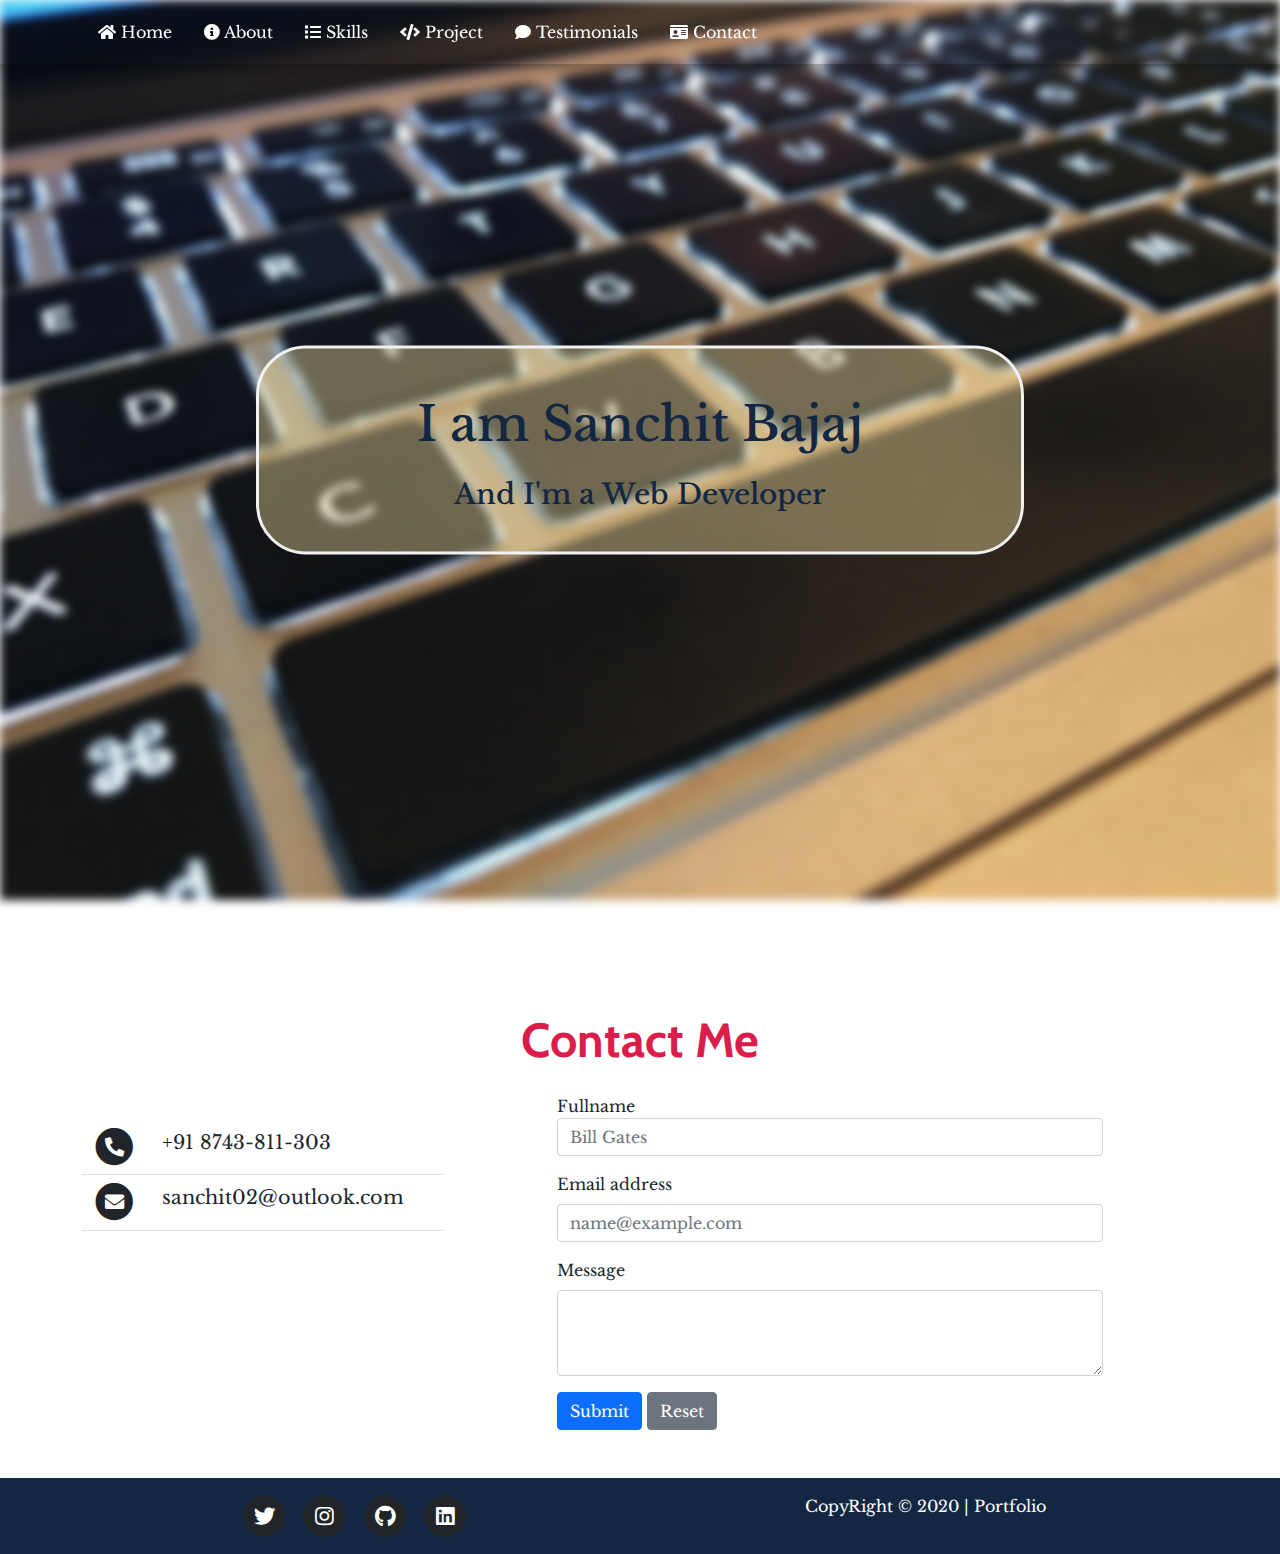
==== contact.html @ 46917110 "structure change" ====
<!DOCTYPE html>
<html lang="en">

<head>
  <!-- Required meta tags -->
  <meta charset="utf-8" />
  <meta name="viewport" content="width=device-width, initial-scale=1" />

  <!-- Bootstrap CSS -->
  <link rel="stylesheet" href="./assets/css/bootstrap.min.css" />

  <!-- Font Awesome cdn -->
  <link rel="stylesheet" href="https://cdnjs.cloudflare.com/ajax/libs/font-awesome/5.15.1/css/all.min.css" />

  <!-- Bootstrap Social -->
  <link rel="stylesheet" href="./assets/css/bootstrap-social.css" />

  <link rel="stylesheet" href="./assets/css/styles.css" />
  <title>Sanchit Bajaj | Portfolio</title>
</head>

<body>
  <!-- navbar -->
  <nav class="navbar navbar-expand-lg nav-transparent fixed-top">
    <div class="container">
      <button class="navbar-toggler ml-auto" type="button" data-toggle="collapse" data-target="#navbarNav" id="collpase"
        aria-controls="navbarNav" aria-expanded="false" aria-label="Toggle navigation">
        <i class="fa fa-bars fa-lg" style="color: #f8e3a2"></i>
      </button>
      <div class="collapse navbar-collapse" id="navbarNav">
        <ul class="navbar-nav">
          <li class="nav-item px-2 py-1">
            <a class="nav-link active" href="/"><i class="fa fa-home"></i> Home</a>
          </li>
          <li class="nav-item px-2 py-1">
            <a class="nav-link active" href="./index.html#about" onclick="collapse();"><i class="fa fa-info-circle"></i> About</a>
          </li>
          <li class="nav-item px-2 py-1">
            <a class="nav-link active" href="./index.html#skill" onclick="collapse();"><i class="fa fa-list"></i> Skills</a>
          </li>
          <li class="nav-item px-2 py-1">
            <a class="nav-link active" href="./index.html#project" onclick="collapse();"><i class="fa fa-code"></i> Project</a>
          </li>
          <li class="nav-item px-2 py-1">
            <a class="nav-link active" href="./index.html#test" onclick="collapse();"><i class="fa fa-comment"></i> Testimonials</a>
          </li>
          <li class="nav-item px-2 py-1">
            <a class="nav-link active" href="./contact.html"><i class="fa fa-id-card"></i> Contact</a>
          </li>
        </ul>
      </div>
    </div>
  </nav>

  <!-- banner -->
  <section id="home">
    <div class="banner"></div>
    <div class="banner-text">
      <h1>I am Sanchit Bajaj</h1>
      <h3>And I'm a Web Developer</h3>
    </div>
  </section>

  <div class="some-space"></div>
  <section class="section">
    <div class="container">
      <h4 class="heading">Contact Me</h4>
      <div class="row">
        <div class="col-12 col-md-5">
          <div class="flex-props">
            <table class="table">
              <tr>
                <td>
                  <span class="fa-stack">
                    <i class="fas fa-circle fa-stack-2x"></i>
                    <i class="fas fa-phone-alt fa-stack-1x fa-inverse"></i>
                  </span>
                </td>
                <td>+91 8743-811-303</td>
              </tr>
              <tr>
                <td>
                  <span class="fa-stack">
                    <i class="fas fa-circle fa-stack-2x"></i>
                    <i class="fas fa-envelope fa-stack-1x fa-inverse"></i>
                  </span>
                </td>
                <td>sanchit02@outlook.com</td>
              </tr>
            </table>
          </div>
        </div>
        <div class="col-12 col-md-7 w-50">
          <form method="post">
            <div class="form-group mt-3">
              <label for="name">Fullname</label>
              <input id="name" class="form-control" type="text" name="name" placeholder="Bill Gates" />
            </div>
            <div class="form-group mt-3">
              <label for="email" class="form-label">Email address</label>
              <input type="email" class="form-control" id="email" name="email" placeholder="name@example.com" />
            </div>
            <div class="form-group mt-3">
              <label for="message" class="form-label">Message</label>
              <textarea class="form-control" id="message" rows="3"></textarea>
            </div>
            <div class="form-group mt-3">
              <button class="btn btn-primary" type="submit">Submit</button>
              <button class="btn btn-secondary" type="reset">Reset</button>
            </div>
          </form>
        </div>
      </div>
    </div>
  </section>

  <!-- footer -->
  <footer class="mt-5">
    <div id="copyright">
      <div class="container">
        <div class="row">
          <div class="col-12 col-sm-6 text-center my-3">
            <a href="https://twitter.com/sanchitbajaj02" target="_blank" class="btn p-0">
              <span class="fa-stack fa-lg">
                <i class="fas fa-circle fa-stack-2x"></i>
                <i class="fab fa-twitter fa-stack-1x fa-inverse"></i>
              </span>
            </a>
            <a href="https://www.instagram.com/sbajaj_02/" target="_blank" class="btn p-0">
              <span class="fa-stack fa-lg">
                <i class="fas fa-circle fa-stack-2x"></i>
                <i class="fab fa-instagram fa-stack-1x fa-inverse"></i>
              </span>
            </a>
            <a href="https://github.com/sanchitbajaj02/" target="_blank" class="btn p-0">
              <span class="fa-stack fa-lg">
                <i class="fas fa-circle fa-stack-2x"></i>
                <i class="fab fa-github fa-stack-1x fa-inverse"></i>
              </span>
            </a>
            <a href="https://www.linkedin.com/in/sanchit-bajaj-123826194/" target="_blank" class="btn p-0">
              <span class="fa-stack fa-lg">
                <i class="fas fa-circle fa-stack-2x"></i>
                <i class="fab fa-linkedin fa-stack-1x fa-inverse"></i>
              </span>
            </a>
          </div>
          <div class="col-12 col-sm-6 text-center my-3">
            <p>CopyRight &copy; 2020 | Portfolio</p>
          </div>
        </div>
      </div>
    </div>
  </footer>

  <script src="./assets/js/bootstrap.bundle.min.js"></script>
  <script src="./assets/js/main.js"></script>
</body>

</html>
---- assets/css/styles.css ----
@import url("https://fonts.googleapis.com/css2?family=Cabin:wght@400;600&family=Libre+Baskerville&family=Nunito+Sans:wght@900&display=swap");

/*
Font themes
font-family: 'Cabin', sans-serif;
font-family: 'Libre Baskerville', serif;
font-family: 'Nunito Sans', sans-serif;

*/

:root {
  --color1: #132742;
  --color2: #DB1D4B;
  --color3: #FE6287;
  --color4: #F8E3A2;
  --color5: #FFFFFF;

  --bgColor: #0a192f;
  --textHead1: #08fdd8;
  --textHead2: #bb2acf;

  --gradiantBlue: rgba(3, 168, 244, 1);
  --gradiantGreen: rgba(98, 255, 59, 1);
  --black: rgb(24, 24, 24);
  --shadeBlue: rgba(52, 58, 64, 1);
}

* {
  box-sizing: border-box;
  scroll-behavior: smooth;
}

body {
  font-family: "Libre Baskerville", serif;
}

.section {
  padding: 1rem 0 0 0;
  margin: 6rem 0 0 0;
  position: relative;
}

.heading {
  font-family: "Cabin", serif;
  font-weight: bold;
  text-align: center;
  font-size: 3rem;
  color: var(--color2);
}

/* ----Navbar css start---- */
.nav-transparent {
  background: transparent;
  box-shadow: 0 0 15px 5px rgba(0, 0, 0, 0.3);
  z-index: 100;
  transition: all 0.5s;
}

.nav-transparent a {
  color: white;
}

.nav-transparent.active {
  background: var(--color1);
  box-shadow: 0 0 15px 5px rgba(0, 0, 0, 0.3);
}

.nav-transparent.active a {
  color: var(--color4);
}

.nav-item {
  color: #ffffff;
}
/* ----Navbar css end---- */

/* ----Banner css start---- */
.banner {
  width: 100%;
  height: 100vh;
  background: url(../img/bg1.png);
  background-attachment: fixed;
  background-size: cover;
  background-repeat: no-repeat;
  filter: blur(5px);
  -webkit-filter: blur(5px);
}

.banner-text {
  background-color: var(--color4);
  background-color: rgba(248, 227, 162, 0.4);
  color: var(--color1);
  font-weight: 900;
  border: 3px solid #f1f1f1;
  border-radius: 50px;
  position: absolute;
  top: 50%;
  left: 50%;
  transform: translate(-50%, -50%);
  z-index: 0;
  width: 60%;
  padding: 2rem;
  text-align: center;
}

.banner-text h1 {
  font-size: 3rem;
  padding: 1rem 0;
}
/* ----Banner css end---- */

/* ----About css start---- */
.about-text p {
  font-size: 1.4rem;
  margin: 10%;
  text-align: justify;
}

figure {
  box-shadow: 0 0 10px rgba(0, 0, 0, 0.3);
  border-radius: 50%;
  margin: 2rem;
  cursor: pointer;
  transition: all 0.3s ease;
}

figure:hover {
  transform: scale(1.02);
}

figure img:hover {
  transform: scale(0.99);
}

figure img {
  border: 30px solid #fff;
  width: 100%;
  height: 100%;
  border-radius: 50%;
}
/* ----About css end---- */

/* ----project css start---- */

.card {
  width: 100%;
  height: 15rem;
  border: none;
  background-color: #fff;
  position: relative;
  display: flex;
  align-items: flex-start;
  box-shadow: 0px 7px 10px rgba(0, 0, 0, 0.5);
  transition: 0.5s ease-in-out;
}

.card::before {
  content: '';
  position: absolute;
  top: 0;
  left: 0;
  display: block;
  width: 100%;
  height: 100%;
  background: linear-gradient(to bottom, rgba(254, 98, 134, 0.6), rgba(19, 39, 66, 1));
  z-index: 2;
  transition: 0.5s all;
  opacity: 0;
}

.card:hover::before {
  opacity: 1;
}

.card img {
  width: 100%;
  height: 100%;
  object-fit: cover;
  position: absolute;
  top: 0;
  left: 0;
}

.card .info {
  position: relative;
  z-index: 3;
  color: var(--color4);
  opacity: 0;
  transform: translateY(90px);
  transition: 0.5s all;
}

.card:hover .info {
  opacity: 1;
  transform: translateY(90px);
}

.card .info h1 {
  margin: 0;
}

.card .info p {
  letter-spacing: 1px;
  font-size: 15px;
  margin-top: 8px;
  margin-bottom: 20px;
}

.card .info .btn {
  text-decoration: none;
  padding: 0.5rem 1rem;
  background: var(--color5);
  color: var(--color1);
  font-size: 14px;
  font-weight: bold;
  cursor: pointer;
  transition: 0.4s ease-in-out;
}

.card .info .btn:hover {
  box-shadow: 0px 7px 10px rgba(0, 0, 0, 0.5);

}
/* ----project css end---- */

/* ----Testimonials css start---- */

.test-bg-img {
  width: 100%;
  height: 60vh;
  background: #000000 url(../img/bg.jpg);
  background-attachment: fixed;
  background-position: center;
  background-size: cover;

}

.test-bg-color {
  width: 100%;
  height: 60vh;
  background-color: rgba(219, 29, 76, 0.8);
}

/* ----Testimonials css end---- */

/* ----Footer css start---- */
footer {
  background-color: var(--color1);
  width: 100%;
}

footer p {
  padding: 0;
  margin: 0;
  color: #fff;
  text-align: center;
  font-size: 1rem;
}
/* ----Footer css end---- */

/* ----Contact.html css starts---- */

.flex-props {
  display: flex;
  justify-content: center;
  align-items: center;
  width: 80%;
  height: 60%;
  font-size: 1.2rem;
}

/* ----Contact.html css end---- */

/* media queries */
@media (max-width: 576px) {
  .some-space {
    margin-top: 3rem;
  }

  figure {
    border-radius: none;
    margin: 2rem;
  }

  figure img {
    border: 10px solid #fff;
  }

  .badge {
    margin: 0;
  }
  
  .btn-text {
    font-size: 0.8rem;
  }
}

@media (max-width: 991px) {
  .nav-transparent {
    background: var(--color1);
    box-shadow: 0 0 15px 5px rgba(0, 0, 0, 0.3);
  }

  .nav-transparent a {
    color: var(--color4);
  }

  .heading {
    font-size: 2.5rem;
  }

  .banner-text {
    width: 80%;
  }

  .banner-text h1 {
    font-size: 1.5rem;
  }

  .banner-text h3 {
    font-size: 1rem;
  }

  .about-text p {
    font-size: 1rem;
  }

  .githubStats h4 {
    font-size: 1.2rem;
  }
}
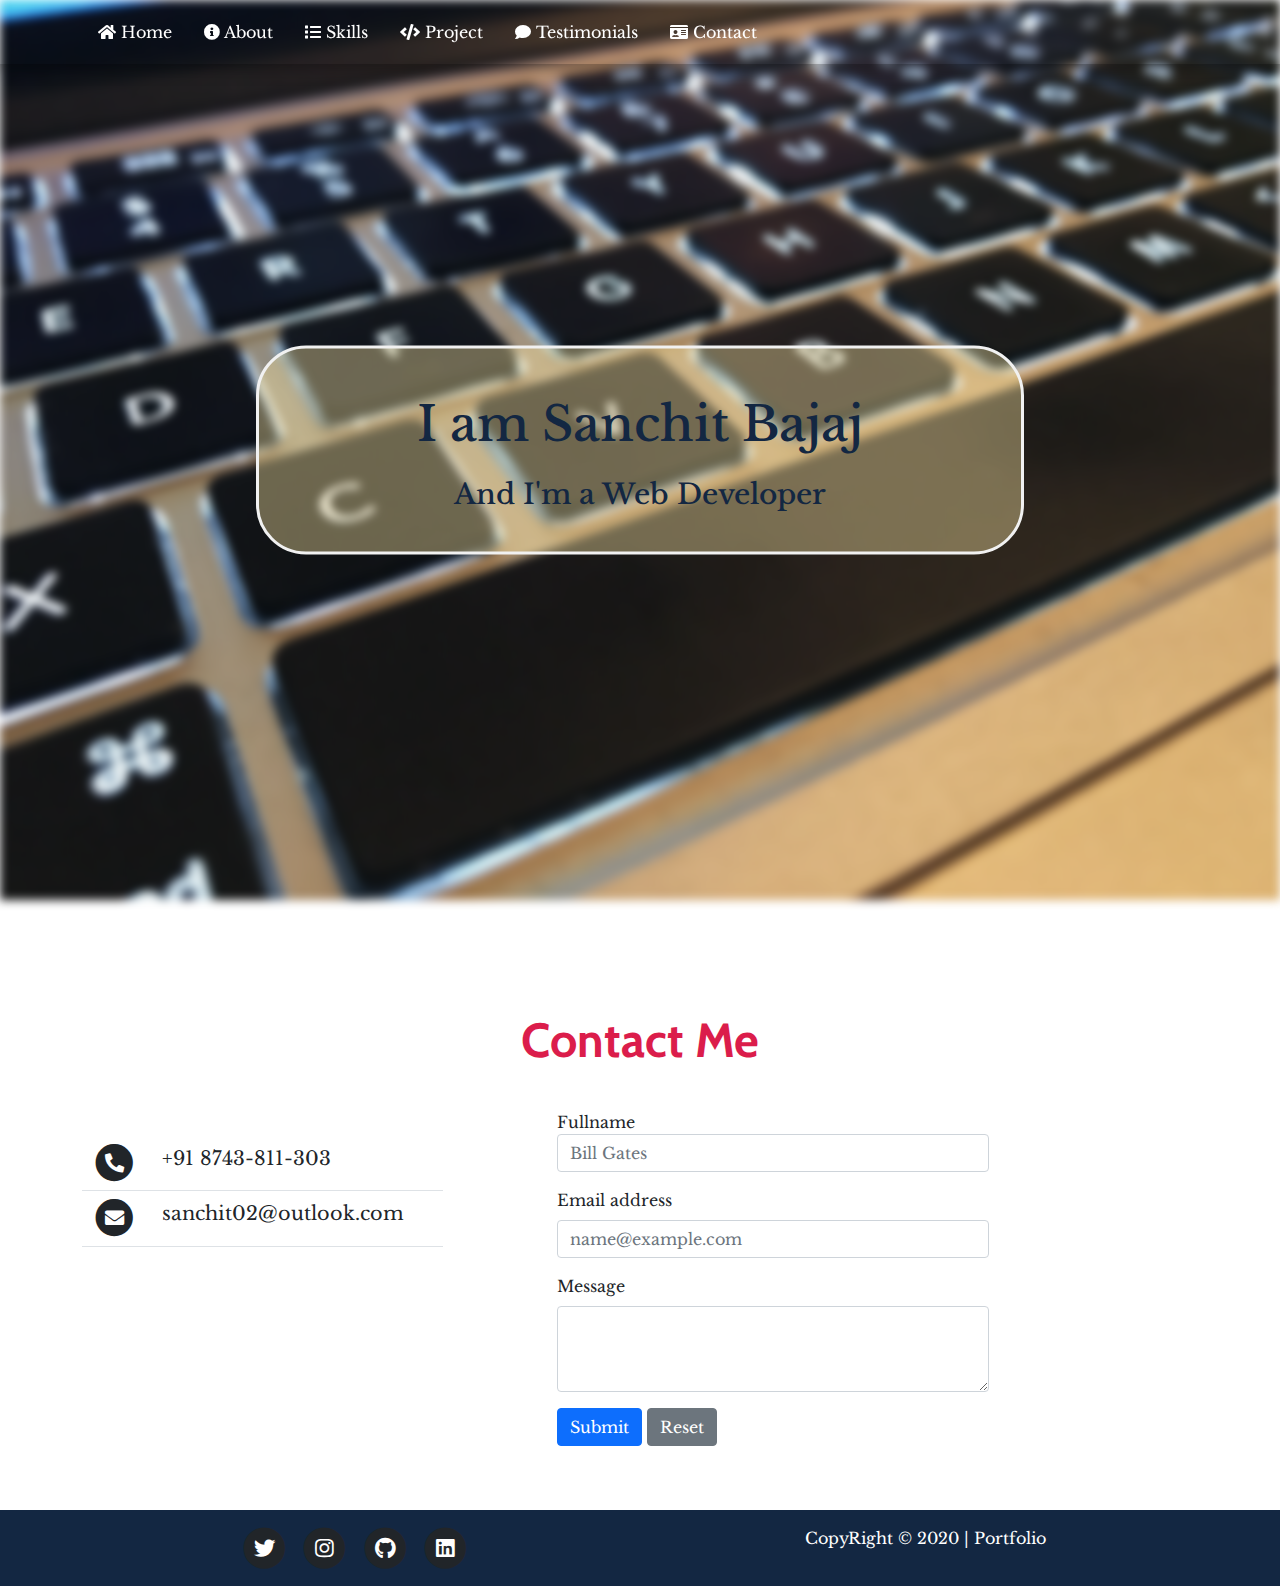
==== commit 470b7d23: "some minor bug fix" ====
--- a/contact.html
+++ b/contact.html
@@ -30,7 +30,7 @@
       <div class="collapse navbar-collapse" id="navbarNav">
         <ul class="navbar-nav">
           <li class="nav-item px-2 py-1">
-            <a class="nav-link active" href="/"><i class="fa fa-home"></i> Home</a>
+            <a class="nav-link active" href="./index.html"><i class="fa fa-home"></i> Home</a>
           </li>
           <li class="nav-item px-2 py-1">
             <a class="nav-link active" href="./index.html#about" onclick="collapse();"><i class="fa fa-info-circle"></i> About</a>
@@ -66,7 +66,7 @@
     <div class="container">
       <h4 class="heading">Contact Me</h4>
       <div class="row">
-        <div class="col-12 col-md-5">
+        <div class="col-12 col-md-5 my-3">
           <div class="flex-props">
             <table class="table">
               <tr>
@@ -90,7 +90,7 @@
             </table>
           </div>
         </div>
-        <div class="col-12 col-md-7 w-50">
+        <div class="col-12 col-md-7 my-3 form">
           <form method="post">
             <div class="form-group mt-3">
               <label for="name">Fullname</label>
--- a/assets/css/styles.css
+++ b/assets/css/styles.css
@@ -269,6 +269,10 @@
   font-size: 1.2rem;
 }
 
+.form {
+  width: 40%;
+}
+
 /* ----Contact.html css end---- */
 
 /* media queries */
@@ -293,6 +297,13 @@
   .btn-text {
     font-size: 0.8rem;
   }
+
+  .flex-props {
+    width: 100%;
+  }
+  .form {
+    width: 100%;
+  }
 }
 
 @media (max-width: 991px) {
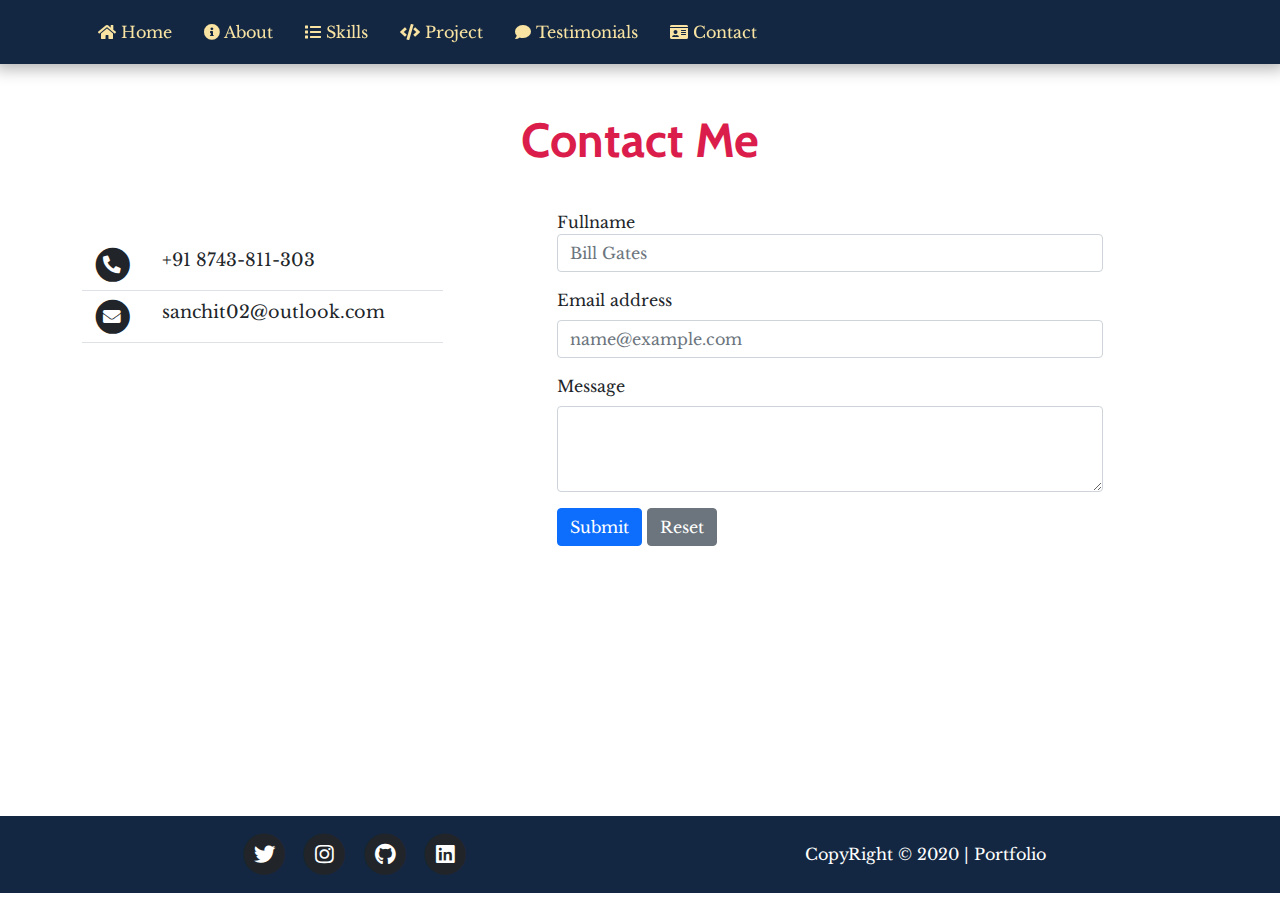
==== commit 542d3537: "testimonial slider added" ====
--- a/contact.html
+++ b/contact.html
@@ -21,7 +21,7 @@
 
 <body>
   <!-- navbar -->
-  <nav class="navbar navbar-expand-lg nav-transparent fixed-top">
+  <nav class="navbar navbar-expand-lg nav-design fixed-top">
     <div class="container">
       <button class="navbar-toggler ml-auto" type="button" data-toggle="collapse" data-target="#navbarNav" id="collpase"
         aria-controls="navbarNav" aria-expanded="false" aria-label="Toggle navigation">
@@ -52,17 +52,8 @@
     </div>
   </nav>
 
-  <!-- banner -->
-  <section id="home">
-    <div class="banner"></div>
-    <div class="banner-text">
-      <h1>I am Sanchit Bajaj</h1>
-      <h3>And I'm a Web Developer</h3>
-    </div>
-  </section>
-
   <div class="some-space"></div>
-  <section class="section">
+  <section class="section contact-height">
     <div class="container">
       <h4 class="heading">Contact Me</h4>
       <div class="row">
@@ -115,37 +106,37 @@
   </section>
 
   <!-- footer -->
-  <footer class="mt-5">
-    <div id="copyright">
-      <div class="container">
-        <div class="row">
-          <div class="col-12 col-sm-6 text-center my-3">
-            <a href="https://twitter.com/sanchitbajaj02" target="_blank" class="btn p-0">
-              <span class="fa-stack fa-lg">
-                <i class="fas fa-circle fa-stack-2x"></i>
-                <i class="fab fa-twitter fa-stack-1x fa-inverse"></i>
-              </span>
-            </a>
-            <a href="https://www.instagram.com/sbajaj_02/" target="_blank" class="btn p-0">
-              <span class="fa-stack fa-lg">
-                <i class="fas fa-circle fa-stack-2x"></i>
-                <i class="fab fa-instagram fa-stack-1x fa-inverse"></i>
-              </span>
-            </a>
-            <a href="https://github.com/sanchitbajaj02/" target="_blank" class="btn p-0">
-              <span class="fa-stack fa-lg">
-                <i class="fas fa-circle fa-stack-2x"></i>
-                <i class="fab fa-github fa-stack-1x fa-inverse"></i>
-              </span>
-            </a>
-            <a href="https://www.linkedin.com/in/sanchit-bajaj-123826194/" target="_blank" class="btn p-0">
-              <span class="fa-stack fa-lg">
-                <i class="fas fa-circle fa-stack-2x"></i>
-                <i class="fab fa-linkedin fa-stack-1x fa-inverse"></i>
-              </span>
-            </a>
-          </div>
-          <div class="col-12 col-sm-6 text-center my-3">
+  <footer>
+    <div class="container">
+      <div class="row">
+        <div class="col-12 col-sm-6 text-center my-3">
+          <a href="https://twitter.com/sanchitbajaj02" target="_blank" class="btn p-0">
+            <span class="fa-stack fa-lg">
+              <i class="fas fa-circle fa-stack-2x"></i>
+              <i class="fab fa-twitter fa-stack-1x fa-inverse"></i>
+            </span>
+          </a>
+          <a href="https://www.instagram.com/sbajaj_02/" target="_blank" class="btn p-0">
+            <span class="fa-stack fa-lg">
+              <i class="fas fa-circle fa-stack-2x"></i>
+              <i class="fab fa-instagram fa-stack-1x fa-inverse"></i>
+            </span>
+          </a>
+          <a href="https://github.com/sanchitbajaj02/" target="_blank" class="btn p-0">
+            <span class="fa-stack fa-lg">
+              <i class="fas fa-circle fa-stack-2x"></i>
+              <i class="fab fa-github fa-stack-1x fa-inverse"></i>
+            </span>
+          </a>
+          <a href="https://www.linkedin.com/in/sanchit-bajaj-123826194/" target="_blank" class="btn p-0">
+            <span class="fa-stack fa-lg">
+              <i class="fas fa-circle fa-stack-2x"></i>
+              <i class="fab fa-linkedin fa-stack-1x fa-inverse"></i>
+            </span>
+          </a>
+        </div>
+        <div class="col-12 col-sm-6">
+          <div id="copyright">
             <p>CopyRight &copy; 2020 | Portfolio</p>
           </div>
         </div>
--- a/assets/css/styles.css
+++ b/assets/css/styles.css
@@ -10,10 +10,10 @@
 
 :root {
   --color1: #132742;
-  --color2: #DB1D4B;
-  --color3: #FE6287;
-  --color4: #F8E3A2;
-  --color5: #FFFFFF;
+  --color2: #db1d4b;
+  --color3: #fe6287;
+  --color4: #f8e3a2;
+  --color5: #ffffff;
 
   --bgColor: #0a192f;
   --textHead1: #08fdd8;
@@ -49,47 +49,33 @@
 }
 
 /* ----Navbar css start---- */
-.nav-transparent {
-  background: transparent;
+.nav-design {
+  background: var(--color1);
   box-shadow: 0 0 15px 5px rgba(0, 0, 0, 0.3);
   z-index: 100;
   transition: all 0.5s;
 }
 
-.nav-transparent a {
-  color: white;
-}
-
-.nav-transparent.active {
-  background: var(--color1);
-  box-shadow: 0 0 15px 5px rgba(0, 0, 0, 0.3);
-}
-
-.nav-transparent.active a {
+.nav-design a {
   color: var(--color4);
 }
 
-.nav-item {
-  color: #ffffff;
-}
 /* ----Navbar css end---- */
 
 /* ----Banner css start---- */
-.banner {
-  width: 100%;
-  height: 100vh;
-  background: url(../img/bg1.png);
+
+.fixed-img-bg {
+  width: 100%;
+  height: 60vh;
+  background: #000000 url(../img/bg.jpg);
   background-attachment: fixed;
+  background-position: center;
   background-size: cover;
-  background-repeat: no-repeat;
-  filter: blur(5px);
-  -webkit-filter: blur(5px);
 }
 
 .banner-text {
-  background-color: var(--color4);
-  background-color: rgba(248, 227, 162, 0.4);
-  color: var(--color1);
+  background-color: rgba(19, 39, 66, 0.6);
+  color: var(--color5);
   font-weight: 900;
   border: 3px solid #f1f1f1;
   border-radius: 50px;
@@ -111,7 +97,7 @@
 
 /* ----About css start---- */
 .about-text p {
-  font-size: 1.4rem;
+  font-size: 1.3rem;
   margin: 10%;
   text-align: justify;
 }
@@ -119,23 +105,14 @@
 figure {
   box-shadow: 0 0 10px rgba(0, 0, 0, 0.3);
   border-radius: 50%;
-  margin: 2rem;
+  margin: 3rem;
   cursor: pointer;
   transition: all 0.3s ease;
 }
 
-figure:hover {
-  transform: scale(1.02);
-}
-
-figure img:hover {
-  transform: scale(0.99);
-}
-
 figure img {
-  border: 30px solid #fff;
-  width: 100%;
-  height: 100%;
+  border: 20px solid #fff;
+  width: 100%;
   border-radius: 50%;
 }
 /* ----About css end---- */
@@ -155,14 +132,18 @@
 }
 
 .card::before {
-  content: '';
+  content: "";
   position: absolute;
   top: 0;
   left: 0;
   display: block;
   width: 100%;
   height: 100%;
-  background: linear-gradient(to bottom, rgba(254, 98, 134, 0.6), rgba(19, 39, 66, 1));
+  background: linear-gradient(
+    to bottom,
+    rgba(254, 98, 134, 0.6),
+    rgba(19, 39, 66, 1)
+  );
   z-index: 2;
   transition: 0.5s all;
   opacity: 0;
@@ -219,26 +200,64 @@
 
 .card .info .btn:hover {
   box-shadow: 0px 7px 10px rgba(0, 0, 0, 0.5);
-
 }
 /* ----project css end---- */
 
 /* ----Testimonials css start---- */
 
-.test-bg-img {
+.test-bg-color {
   width: 100%;
   height: 60vh;
-  background: #000000 url(../img/bg.jpg);
-  background-attachment: fixed;
-  background-position: center;
-  background-size: cover;
-
-}
-
-.test-bg-color {
-  width: 100%;
-  height: 60vh;
-  background-color: rgba(219, 29, 76, 0.8);
+  background-color: rgba(219, 29, 76, 0.7);
+}
+
+.owl-carousel .owl-nav button {
+  position: absolute;
+  top: 30%;
+  outline: none;
+}
+
+.owl-carousel .owl-nav button.owl-prev {
+  left: 0;
+}
+
+.owl-carousel .owl-nav button.owl-next {
+  right: 0;
+}
+
+.owl-carousel .owl-nav button span {
+  font-size: 6rem;
+  padding: 0 1rem;
+  color: white;
+}
+
+.owl-carousel .owl-nav button.owl-prev span {
+  margin-left: -5rem;
+}
+
+.owl-carousel .owl-nav button.owl-next span {
+  margin-right: -5rem;
+}
+
+.testimonial-box {
+  margin: 2rem 0;
+}
+
+.testimonial-img {
+  width: 8rem;
+  margin: auto;
+}
+
+.testimonial-img img {
+  border-radius: 50%;
+}
+
+.testimonial-text {
+  margin-top: 2rem;
+  text-align: center;
+  font-size: 1.5rem;
+  font-weight: bolder;
+  font-style: italic;
 }
 
 /* ----Testimonials css end---- */
@@ -256,9 +275,20 @@
   text-align: center;
   font-size: 1rem;
 }
+
+#copyright {
+  display: flex;
+  justify-content: center;
+  align-items: center;
+  height: 100%;
+}
 /* ----Footer css end---- */
 
 /* ----Contact.html css starts---- */
+
+.contact-height {
+  height: 80vh;
+}
 
 .flex-props {
   display: flex;
@@ -266,11 +296,11 @@
   align-items: center;
   width: 80%;
   height: 60%;
-  font-size: 1.2rem;
+  font-size: 1.1rem;
 }
 
 .form {
-  width: 40%;
+  width: 50%;
 }
 
 /* ----Contact.html css end---- */
@@ -293,15 +323,12 @@
   .badge {
     margin: 0;
   }
-  
+
   .btn-text {
     font-size: 0.8rem;
   }
 
   .flex-props {
-    width: 100%;
-  }
-  .form {
     width: 100%;
   }
 }
@@ -339,4 +366,26 @@
   .githubStats h4 {
     font-size: 1.2rem;
   }
-}
+
+  .owl-nav {
+    display: none;
+  }
+
+  .testimonial-box {
+    margin: 0.8rem 0;
+  }
+}
+
+@media (max-width: 768px) {
+  .contact-height {
+    height: 100vh;
+  }
+
+  .table {
+    font-size: 0.8rem;
+  }
+
+  .form {
+    width: 100%;
+  }
+}
